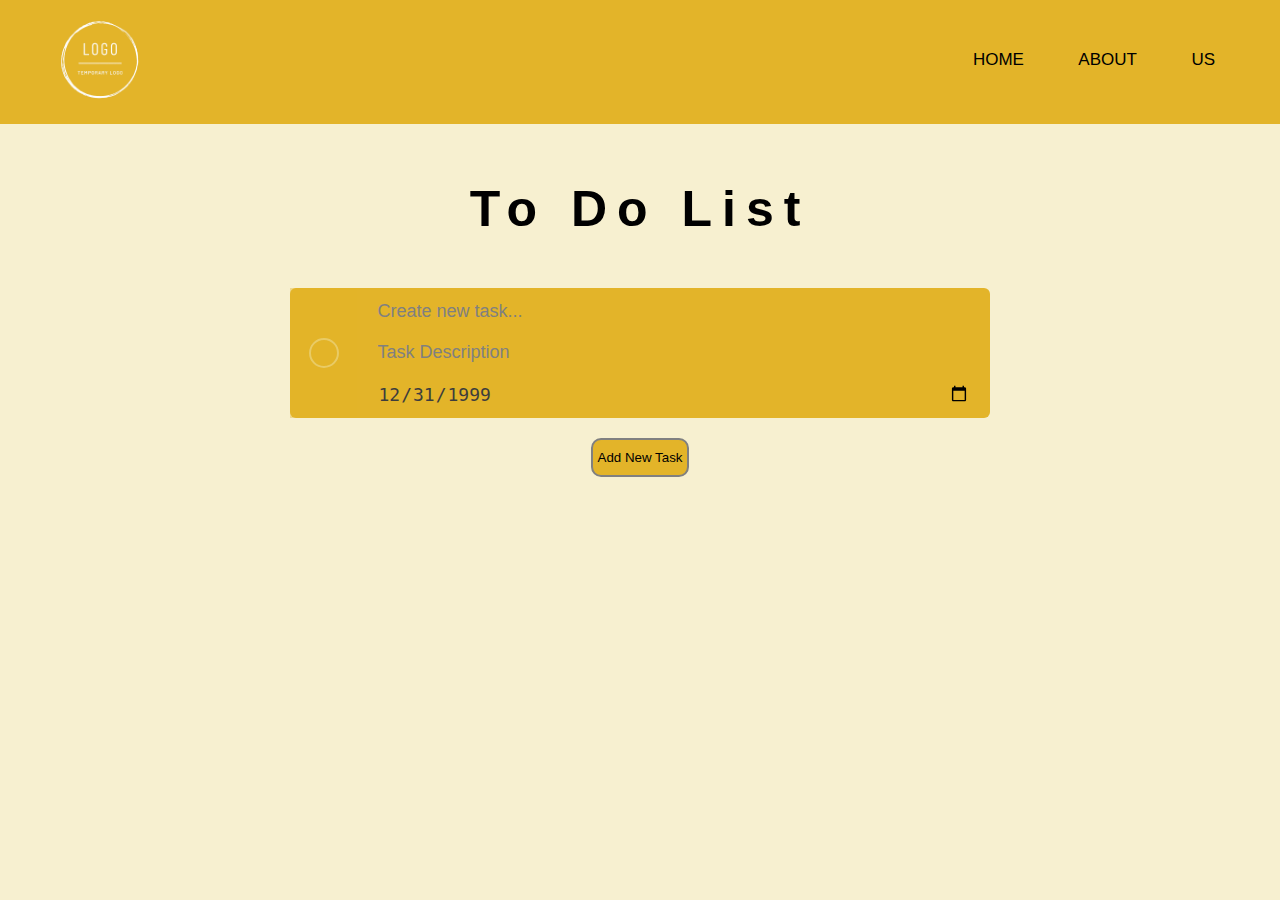
==== templates/index.html @ b3e445b7 "added css to the us.html" ====
<!DOCTYPE html>
<html lang="en" dir="ltr">
  <head>
    <meta charset="utf-8">
    <link rel="stylesheet" href="../statics/styles.css">
    <link rel="stylesheet" href="https://cdnjs.cloudflare.com/ajax/libs/font-awesome/4.7.0/css/font-awesome.min.css">
    <title>To Do List</title>
  </head>
  <body>
    <nav>
      <input type="checkbox" id="check">
      <label class='checkmo'for="check">
        <i class="fa fa-bars"></i>
      </label>
      <a href="index.html"><img class="logo" src="../images/temp-logo.png" alt="logo"></a>
      <ul>
        <li><a class="nav" href="index.html">Home</a></li>
        <li><a class="nav" href="about.html">About</a></li>
        <li><a class="nav" href="us.html">Us</a></li>
      </ul>
    </nav>

    <section id="main">
      <div class="container">
        <div class="header">
          <div class="title">
              To Do List
              </div>
        </div>
      <div class="new-task">
        <div class="checkbox">
          <div class="checkmark">
          </div>
        </div>
        <div class="new-task-input">
          <form onsubmit="">
            <input type="text" placeholder="Create new task..."/>
            <input type="text" name="" value="" placeholder="Task Description">
            <input class="date-picker" type="date" name="" value="1999-12-31" min="1970-12-31" max="2030-12-31">
          </form>
        </div>
      </div>
      <input class='sub-btn' type="submit" name="Add New Task" value="Add New Task">
    </div>
   </section>

  </body>
</html>
---- statics/styles.css ----
@import url('https://fonts.googleapis.com/css2?family=Roboto+Mono:wght@300;700&display=swap');
/* Navigation bar part */
* {
  padding: 0;
  margin: 0;
  list-style: none;
  text-decoration: none;
  box-sizing: border-box;
}
.container {
  width: 100%;
  max-width: 700px;
  margin: 0px 30px;
  margin-top: 100px;
}
.header {
  display: flex;
  justify-content: space-between;
  align-items: center;
}
.title {
  font-family: 'Josefin Sans', sans-serif;
  color: black;
  letter-spacing: 10px;
  font-size: 50px;
  font-weight: bold;
}

body {
  background-color: rgba(240, 225, 161, 0.5);
  font-family: 'Josefin Sans', sans-serif;

}
nav {
  background-color: rgb(227, 180, 41);
  overflow: hidden;
  position: fixed;
  top: 0;
  width: 100%;
  z-index: 1;
}
input.sub-btn {
  padding: 10px 5px;
  border: 2px solid gray;
  border-radius: 10px;
  background-color: rgb(227, 180, 41);
  cursor: pointer;
}
input.sub-btn:hover {
  padding: 12px 6px;
  transition: 0.8s;
}

.nav:hover {
  background-color: rgb(227, 190, 41);
  transition: .5s;
}

a img.logo {
  height: 120px;
  margin: 0 40px;
  cursor: pointer;
  animation: logo-anim 3s ease-in forwards infinite alternate;
}
@keyframes logo-anim {
  from {
    transform: rotate(-20deg);
  }
  to {
    transform: rotate(20deg);
  }
}
 nav ul {
   float: right;
   margin-right: 40px;
 }

 nav ul li {
   display: inline-block;
   line-height: 100px;
   margin: 10px 0;
   padding: 0 20px;
 }

nav ul li a {
  text-decoration: none;
  border-radius: 5px;
  padding: 10px 5px;
  color: black;
  font-size: 17px;
  text-transform: uppercase;
}

.checkmo {
  font-size: 24px;
  float: right;
  margin-right: 20px;
  padding: 5px 10px;
  line-height: 70px;
  cursor: pointer;
  display: none;
}

#check {
  display: none;
}
@media (max-width: 952px) {
  a img.logo {
    margin: 0 20px;
  }
  nav ul li a {
    font-size: 15px;
    padding: 7px 3px;
  }
  ul {
    margin-right: 0px;
  }
}

@media (max-width: 670px){
  .checkmo {
    display: block;
    margin: 20px;
  }
  ul {
    position: fixed;
    width: 100vw;
    height: 100vh;
    background-color: rgb(92, 87, 87);
    right: -120%;
    text-align:center;
    transition: all .5s;
  }
  nav ul li {
    display: block;
    text-align: left;
  }
  nav ul li a{
    color: white;
  }
  .nav:hover {
    background-color: rgb(227, 190, 41);
    transition: .5s;
    color: black;
  }
  #check:checked ~ ul{
    top: 124px;
    right: -80%;
  }
}
section#main {
  font-size: 25px;
  text-align: center;
  padding: 20px 10px;
  margin-top: 140px;
  animation: TransIn 0.5s
}
input.sub-btn {
  margin: 20px 10px;
  animation: btn-anim 1s ease-in forwards infinite alternate;
}
@keyframes btn-anim {
  100% {
    transform: rotate(5deg);
  }
}
.container {
  margin: 20px auto;
}
div.title {
  margin: auto;
}

form input.date-picker {
  color: rgb(61, 61, 61);
  cursor: pointer;
}
@keyframes TransIn {
    from {
      opacity: 0;
      transform: rotateX(-10deg);
    }
    to {
      opacity: 1;
      transform: rotateX(0);
    }
}
/* Navigation Bar Part */

/* US.html PART */
div.Deck {
  position: relative;
  top: 20vh;
  align-items: center;
  display: flex;
  flex-wrap: wrap;
  padding: 10px 2%;
  animation: TransIn 0.5s;
}

div.card {
  display: flex;
  flex-direction: column;
  background-color: rgba(207, 192, 153, 0.7);
  margin: 30px auto;
  width: 30vw;
  border: 2px solid;
  border-radius: 10px;
  padding: 20px 30px;
  box-shadow: 2px 4px rgba(115, 114, 114, 0.3);
  text-align: left;
  cursor: pointer;
}
div.card img {
  text-align: center;
}
div.card > *{
  margin: 10px;
}

div.card:hover {
  box-shadow: 6px 10px rgba(115, 114, 114, 0.3);
  transition: 1s;
}
@media (max-width:1200px) {
  div.Deck {
    padding: 10px 2%;
    margin: 50px 10%;
  }
}
/* Us.html Part */


/* Adding New Task Part */
.new-task {
  background-color: rgb(227, 180, 41);
  height: 130px;
  margin-top: 50px;
  border-radius: 6px;
  display: flex;
}
.checkbox {
  background-color: rgba(227, 180, 41, 0.4);
  width: 70px;
  display: flex;
  justify-content: center;
  align-items: center;

}
.checkmark {
  width: 30px;
  height: 30px;
  border-radius: 50%;
  border: 2px solid rgba(240, 225, 161, 0.5);
  cursor: pointer;
  transition: all 0.25s;
}
.checkmark:hover {
  border-color: linear-gradient(135deg, #d89a14 0%, #C058F3 100%);
  background: linear-gradient(135deg, #ff8801 0%, #fbff00 100%);
}

.new-task-input {
  flex-grow: 1;
  display: flex;
  align-items: center;
  padding: 20px;
}
.new-task-input form {
  flex-grow: 1;
}

.new-task-input input {
  width: 100%;
  padding: 10px 0px;
  background-color: transparent;
  border: none;
  outline: none;
  font-size: 18px;
}

.new-task-input input::placeholder {
  color:gray;
}
/* Adding New Task Part */
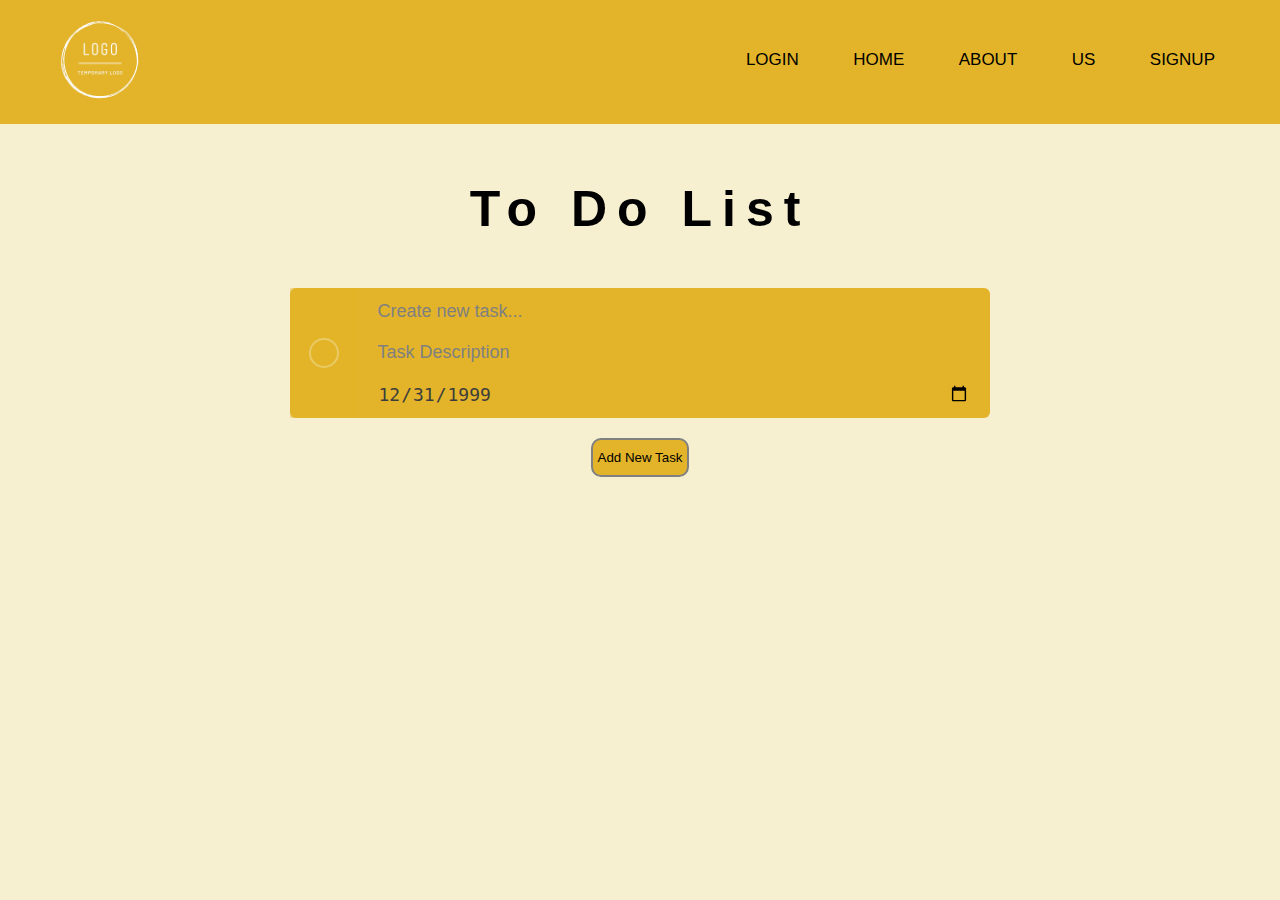
==== commit a7a352ea: "added some javascript to us.html" ====
--- a/templates/index.html
+++ b/templates/index.html
@@ -2,11 +2,11 @@
 <html lang="en" dir="ltr">
   <head>
     <meta charset="utf-8">
-    <link rel="stylesheet" href="../statics/styles.css">
+    <link rel="stylesheet" href="../statics/styles/styles.css">
     <link rel="stylesheet" href="https://cdnjs.cloudflare.com/ajax/libs/font-awesome/4.7.0/css/font-awesome.min.css">
     <title>To Do List</title>
   </head>
-  <body>
+  <body id="main-page">
     <nav>
       <input type="checkbox" id="check">
       <label class='checkmo'for="check">
@@ -14,9 +14,11 @@
       </label>
       <a href="index.html"><img class="logo" src="../images/temp-logo.png" alt="logo"></a>
       <ul>
+        <li><a href="login.html" class="nav">Login</a></li>
         <li><a class="nav" href="index.html">Home</a></li>
         <li><a class="nav" href="about.html">About</a></li>
         <li><a class="nav" href="us.html">Us</a></li>
+        <li><a href="signup.html" class="nav">Signup</a></li>
       </ul>
     </nav>
 
@@ -45,4 +47,5 @@
    </section>
 
   </body>
+  <script src="../statics/js/index.js"></script>
 </html>
--- a/statics/styles/styles.css
+++ b/statics/styles/styles.css
@@ -0,0 +1,247 @@
+@import url("https://fonts.googleapis.com/css2?family=Roboto+Mono:wght@300;700&display=swap");
+/* Navigation bar part */
+* {
+  padding: 0;
+  margin: 0;
+  list-style: none;
+  text-decoration: none;
+  box-sizing: border-box;
+}
+.container {
+  width: 100%;
+  max-width: 700px;
+  margin: 0px 30px;
+  margin-top: 100px;
+}
+.header {
+  display: flex;
+  justify-content: space-between;
+  align-items: center;
+}
+.title {
+  font-family: "Josefin Sans", sans-serif;
+  color: black;
+  letter-spacing: 10px;
+  font-size: 50px;
+  font-weight: bold;
+}
+
+body {
+  background-color: rgba(240, 225, 161, 0.5);
+  font-family: "Josefin Sans", sans-serif;
+}
+nav {
+  background-color: rgb(227, 180, 41);
+  overflow: hidden;
+  position: fixed;
+  top: 0;
+  width: 100%;
+  z-index: 1;
+}
+input.sub-btn {
+  padding: 10px 5px;
+  border: 2px solid gray;
+  border-radius: 10px;
+  background-color: rgb(227, 180, 41);
+  cursor: pointer;
+}
+input.sub-btn:hover {
+  padding: 12px 6px;
+  transition: 0.8s;
+}
+
+.effect {
+  background-color: rgb(227, 190, 41);
+  transition: 0.3s;
+  color: white;
+}
+
+a img.logo {
+  height: 120px;
+  margin: 0 40px;
+  cursor: pointer;
+  animation: logo-anim 3s ease-in forwards infinite alternate;
+}
+@keyframes logo-anim {
+  from {
+    transform: rotate(-20deg);
+  }
+  to {
+    transform: rotate(20deg);
+  }
+}
+nav ul {
+  float: right;
+  margin-right: 40px;
+}
+
+nav ul li {
+  display: inline-block;
+  line-height: 100px;
+  margin: 10px 0;
+  padding: 0 20px;
+}
+
+nav ul li a {
+  text-decoration: none;
+  border-radius: 5px;
+  padding: 10px 5px;
+  color: black;
+  font-size: 17px;
+  text-transform: uppercase;
+}
+
+.checkmo {
+  font-size: 24px;
+  float: right;
+  margin-right: 20px;
+  padding: 5px 10px;
+  line-height: 70px;
+  cursor: pointer;
+  display: none;
+}
+
+#check {
+  display: none;
+}
+@media (max-width: 952px) {
+  a img.logo {
+    margin: 0 20px;
+  }
+  nav ul li a {
+    font-size: 15px;
+    padding: 7px 3px;
+  }
+  ul {
+    margin-right: 0px;
+  }
+}
+
+@media (max-width: 670px) {
+  .checkmo {
+    display: block;
+    margin: 20px;
+    animation: TransIn 0.5s;
+  }
+  ul {
+    position: fixed;
+    width: 100vw;
+    height: 100vh;
+    background-color: rgb(92, 87, 87);
+    right: -150%;
+    text-align: center;
+    transition: all 0.5s;
+  }
+  nav ul li {
+    display: block;
+    text-align: left;
+  }
+  nav ul li a {
+    color: white;
+  }
+  .nav:hover {
+    background-color: rgb(227, 190, 41);
+    transition: 0.5s;
+    color: black;
+  }
+  #check:checked ~ ul {
+    top: 124px;
+    right: -80%;
+  }
+}
+section#main {
+  font-size: 25px;
+  text-align: center;
+  padding: 20px 10px;
+  margin-top: 140px;
+  animation: TransIn 0.5s;
+}
+input.sub-btn {
+  margin: 20px 10px;
+  animation: btn-anim 1s ease-in forwards infinite alternate;
+}
+@keyframes btn-anim {
+  100% {
+    transform: rotate(5deg);
+  }
+}
+.container {
+  margin: 20px auto;
+}
+div.title {
+  margin: auto;
+}
+
+form input.date-picker {
+  color: rgb(61, 61, 61);
+  cursor: pointer;
+}
+@keyframes TransIn {
+  from {
+    opacity: 0;
+    transform: rotateX(-10deg);
+  }
+  to {
+    opacity: 1;
+    transform: rotateX(0);
+  }
+}
+
+.active {
+  background-color: rgb(227, 190, 41);
+  transition: 0.5s;
+  color: red;
+}
+/* Navigation Bar Part */
+
+/* Adding New Task Part */
+.new-task {
+  background-color: rgb(227, 180, 41);
+  height: 130px;
+  margin-top: 50px;
+  border-radius: 6px;
+  display: flex;
+}
+.checkbox {
+  background-color: rgba(227, 180, 41, 0.4);
+  width: 70px;
+  display: flex;
+  justify-content: center;
+  align-items: center;
+}
+.checkmark {
+  width: 30px;
+  height: 30px;
+  border-radius: 50%;
+  border: 2px solid rgba(240, 225, 161, 0.5);
+  cursor: pointer;
+  transition: all 0.25s;
+}
+.checkmark:hover {
+  border-color: linear-gradient(135deg, #d89a14 0%, #c058f3 100%);
+  background: linear-gradient(135deg, #ff8801 0%, #fbff00 100%);
+}
+
+.new-task-input {
+  flex-grow: 1;
+  display: flex;
+  align-items: center;
+  padding: 20px;
+}
+.new-task-input form {
+  flex-grow: 1;
+}
+
+.new-task-input input {
+  width: 100%;
+  padding: 10px 0px;
+  background-color: transparent;
+  border: none;
+  outline: none;
+  font-size: 18px;
+}
+
+.new-task-input input::placeholder {
+  color: gray;
+}
+/* Adding New Task Part */
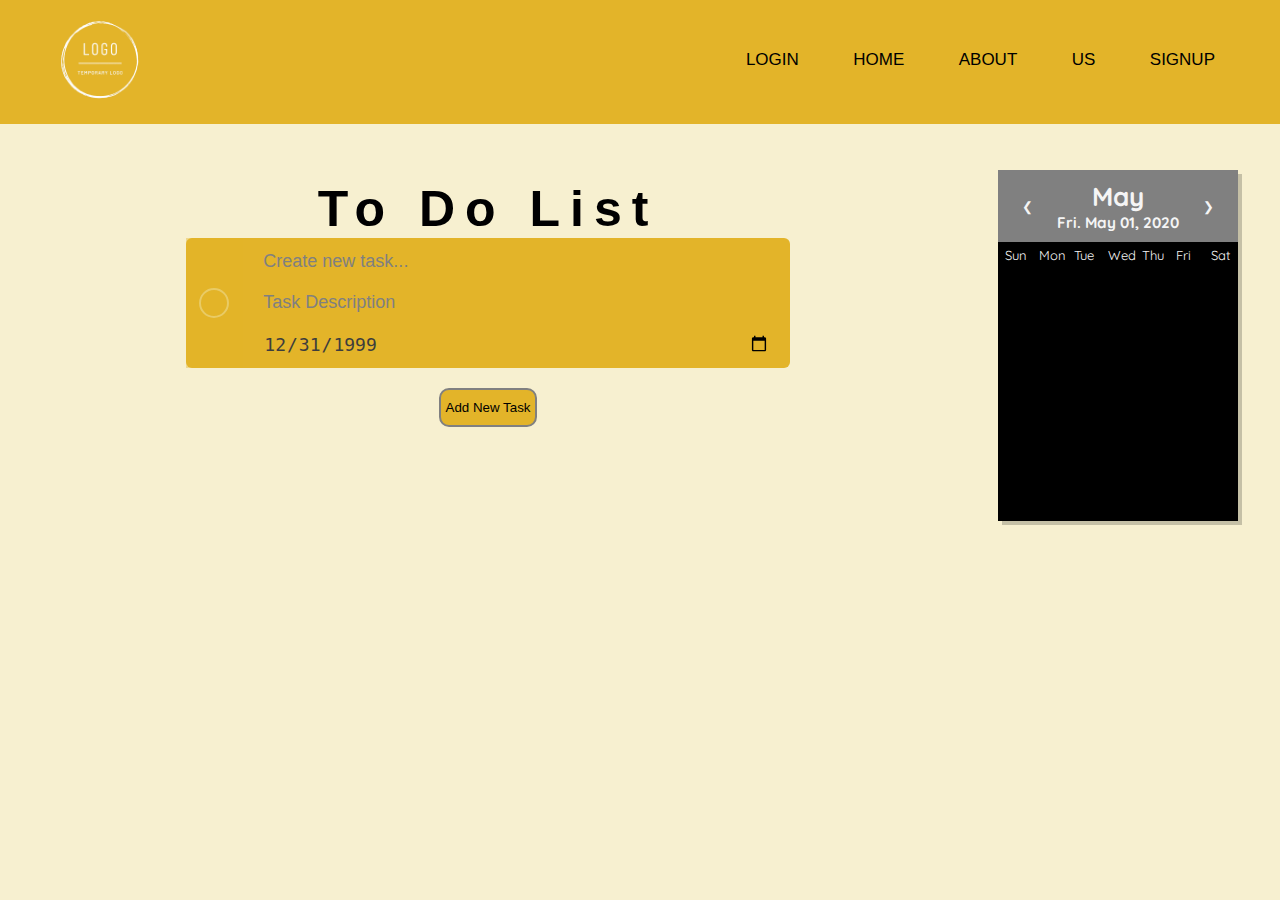
==== commit 014a17ff: "added calendar" ====
--- a/templates/index.html
+++ b/templates/index.html
@@ -3,6 +3,7 @@
   <head>
     <meta charset="utf-8">
     <link rel="stylesheet" href="../statics/styles/styles.css">
+    <link rel="stylesheet" href="../statics/styles/calendar.css">
     <link rel="stylesheet" href="https://cdnjs.cloudflare.com/ajax/libs/font-awesome/4.7.0/css/font-awesome.min.css">
     <title>To Do List</title>
   </head>
@@ -29,23 +30,51 @@
               To Do List
               </div>
         </div>
-      <div class="new-task">
-        <div class="checkbox">
-          <div class="checkmark">
+        <div class="new-task">
+          <div class="checkbox">
+            <div class="checkmark">
+            </div>
+          </div>
+          <div class="new-task-input">
+            <form onsubmit="" method="post">
+              <input type="text" placeholder="Create new task..."/>
+              <input type="text" name="" value="" placeholder="Task Description">
+              <input class="date-picker" type="date" name="" value="1999-12-31" min="1970-12-31" max="2030-12-31">
+            </form>
           </div>
         </div>
-        <div class="new-task-input">
-          <form onsubmit="">
-            <input type="text" placeholder="Create new task..."/>
-            <input type="text" name="" value="" placeholder="Task Description">
-            <input class="date-picker" type="date" name="" value="1999-12-31" min="1970-12-31" max="2030-12-31">
-          </form>
+        <input class='sub-btn' type="submit" name="Add New Task" value="Add New Task">
+      </div>
+      <div class="calendar fade">
+        <div class="month-header">
+            <a class="prev">&#10094;</a>
+
+            <div class="current-date">
+                <h1 class="currMonth">May</h1>
+                <h3 class="weekDate">Fri. May 01, 2020</h3>
+            </div>
+            
+            <a class="next">&#10095;</a>
         </div>
-      </div>
-      <input class='sub-btn' type="submit" name="Add New Task" value="Add New Task">
+        <div class="days">
+            <div>Sun</div>
+            <div>Mon</div>
+            <div>Tue</div>
+            <div>Wed</div>
+            <div>Thu</div>
+            <div>Fri</div>
+            <div>Sat</div>
+        </div>
+        <div class="num-date">
+            
+        </div>
+    </div>
+
+    <div class="pending-task">
+      
     </div>
    </section>
 
   </body>
-  <script src="../statics/js/index.js"></script>
+  <script src="../statics/js/calendar.js"></script>
 </html>
--- a/statics/styles/styles.css
+++ b/statics/styles/styles.css
@@ -7,12 +7,7 @@
   text-decoration: none;
   box-sizing: border-box;
 }
-.container {
-  width: 100%;
-  max-width: 700px;
-  margin: 0px 30px;
-  margin-top: 100px;
-}
+
 .header {
   display: flex;
   justify-content: space-between;
@@ -50,7 +45,7 @@
   transition: 0.8s;
 }
 
-.effect {
+.nav:hover {
   background-color: rgb(227, 190, 41);
   transition: 0.3s;
   color: white;
@@ -150,11 +145,13 @@
   }
 }
 section#main {
+  display: flex;
   font-size: 25px;
   text-align: center;
   padding: 20px 10px;
   margin-top: 140px;
   animation: TransIn 0.5s;
+  justify-content: space-between;
 }
 input.sub-btn {
   margin: 20px 10px;
@@ -166,7 +163,11 @@
   }
 }
 .container {
-  margin: 20px auto;
+  display: flex;
+  flex-direction: column;
+  align-items: center;
+  margin: 20px 100px;
+  width: 60%;
 }
 div.title {
   margin: auto;
@@ -198,9 +199,9 @@
 .new-task {
   background-color: rgb(227, 180, 41);
   height: 130px;
-  margin-top: 50px;
   border-radius: 6px;
   display: flex;
+  width: 80%;
 }
 .checkbox {
   background-color: rgba(227, 180, 41, 0.4);
--- a/statics/styles/calendar.css
+++ b/statics/styles/calendar.css
@@ -0,0 +1,89 @@
+@import url("https://fonts.googleapis.com/css2?family=Quicksand:wght@300;500;700&display=swap");
+div.calendar {
+  width: 15rem;
+  height: 39vh;
+  background-color: black;
+  box-shadow: 4px 4px rgba(0, 0, 0, 0.2);
+  transition: 0.5s ease-in-out;
+  font-family: "Quicksand";
+  color: whitesmoke;
+  font-size: small;
+  margin: 10px auto;
+}
+
+div.month-header {
+  background-color: grey;
+  margin-top: 0;
+  display: flex;
+  align-items: center;
+  justify-content: space-between;
+  text-align: center;
+  padding: 10px 15px;
+}
+
+div.month-header a {
+  display: flex;
+  cursor: pointer;
+  padding: 5px 7px;
+  margin: 2px;
+  transition: 0.3s ease-out;
+  border-radius: 10px;
+  height: 40px;
+  align-items: center;
+}
+
+div.month-header a:hover {
+  background-color: rgba(0, 0, 0, 0.2);
+  color: black;
+}
+div.days {
+  display: flex;
+}
+div.days div {
+  display: flex;
+  width: calc(15rem / 7);
+  justify-content: space-between;
+  padding: 5px 7px;
+}
+
+div.num-date {
+  display: flex;
+  flex-wrap: wrap;
+  padding: 0.5rem;
+  transition: 0.5s ease-in-out;
+}
+
+div.num-date div {
+  display: flex;
+  width: calc(12.2rem / 7);
+  height: 2rem;
+  padding: 0.5rem;
+  cursor: pointer;
+}
+
+div.num-date div:hover {
+  background-color: gray;
+}
+
+div.next-dates,
+div.prev-dates {
+  color: rgba(255, 255, 255, 0.7);
+}
+
+.current-day {
+  background-color: gray;
+  color: honeydew;
+}
+
+.fade-in {
+  animation: fade 1.5s ease-in-out;
+}
+
+@keyframe fade {
+  from {
+    opacity: 0.4;
+  }
+  to {
+    opacity: 1;
+  }
+}
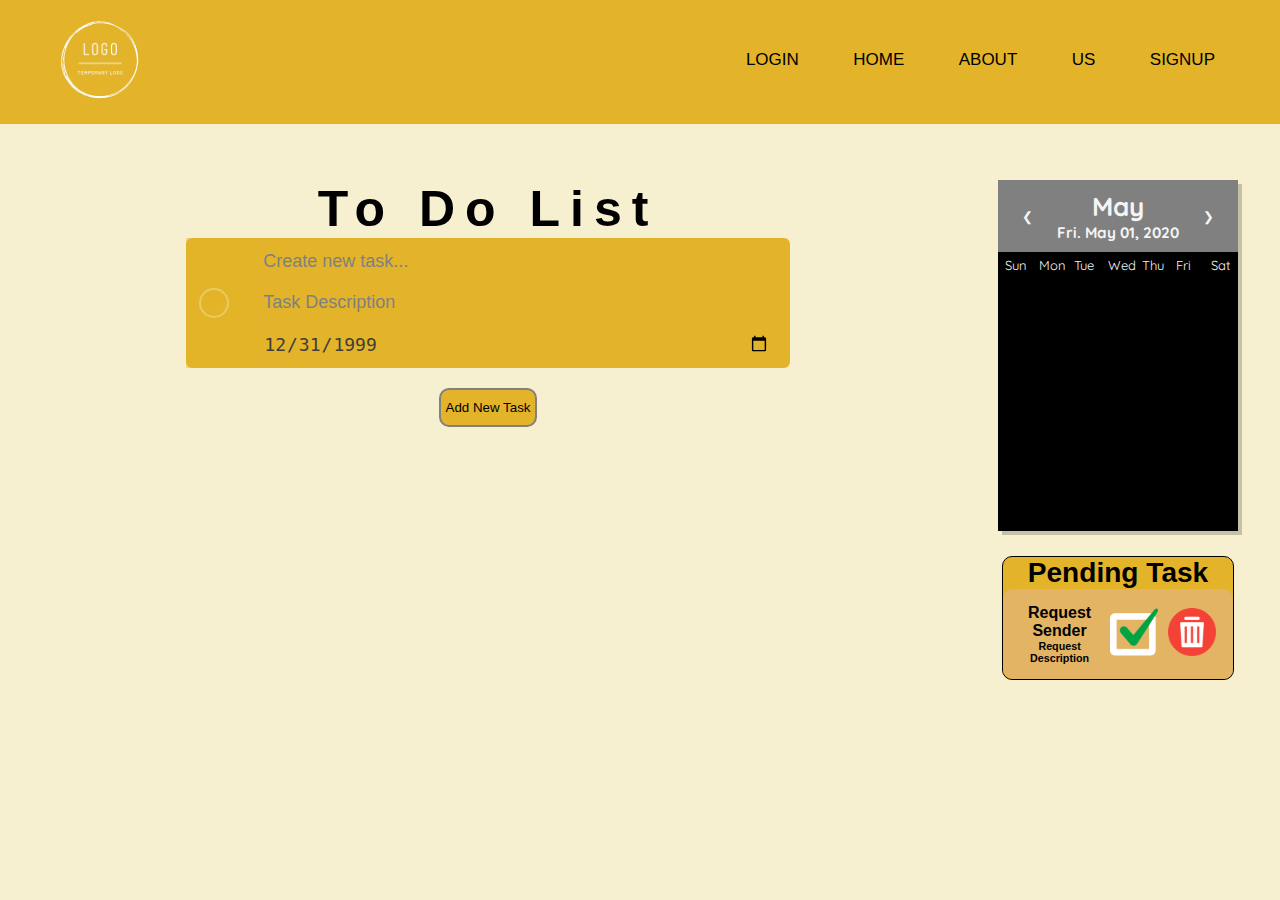
==== commit 8bf57c04: "added pending" ====
--- a/templates/index.html
+++ b/templates/index.html
@@ -44,35 +44,59 @@
           </div>
         </div>
         <input class='sub-btn' type="submit" name="Add New Task" value="Add New Task">
+
+        <div class="task-list">
+          <div class="task-card">
+            
+          </div>
+        </div>
+
       </div>
-      <div class="calendar fade">
-        <div class="month-header">
-            <a class="prev">&#10094;</a>
-
-            <div class="current-date">
-                <h1 class="currMonth">May</h1>
-                <h3 class="weekDate">Fri. May 01, 2020</h3>
+      <div class="right-col">
+        <div class="calendar fade">
+          <div class="month-header">
+              <a class="prev">&#10094;</a>
+  
+              <div class="current-date">
+                  <h1 class="currMonth">May</h1>
+                  <h3 class="weekDate">Fri. May 01, 2020</h3>
+              </div>
+              
+              <a class="next">&#10095;</a>
+          </div>
+          <div class="days">
+              <div>Sun</div>
+              <div>Mon</div>
+              <div>Tue</div>
+              <div>Wed</div>
+              <div>Thu</div>
+              <div>Fri</div>
+              <div>Sat</div>
+          </div>
+          <div class="num-date">
+              
+          </div>
+      </div>
+    
+      <div class="pending-task">
+        <h3>Pending Task</h3>
+        <ul class="pending-list">
+          <li class="pending-item">
+            <div class="item">
+              <h4>Request Sender</h4>
+              <h6>Request Description</h6>
             </div>
             
-            <a class="next">&#10095;</a>
-        </div>
-        <div class="days">
-            <div>Sun</div>
-            <div>Mon</div>
-            <div>Tue</div>
-            <div>Wed</div>
-            <div>Thu</div>
-            <div>Fri</div>
-            <div>Sat</div>
-        </div>
-        <div class="num-date">
-            
-        </div>
-    </div>
-
-    <div class="pending-task">
+            <div class="request-option">
+              <a  href=""><img class="option" src="../images/check.png" alt=""></a>
+              <a href=""><img class="option" src="../images/delete.png" alt=""></a>
+            </div>
+          </li>
+        </ul>
+      </div>
+      </div>
       
-    </div>
+      
    </section>
 
   </body>
--- a/statics/styles/styles.css
+++ b/statics/styles/styles.css
@@ -245,4 +245,55 @@
 .new-task-input input::placeholder {
   color: gray;
 }
+
+.right-col {
+  display: flex;
+  flex-direction: column;
+  width: 20%;
+  justify-content: center;
+  margin: 10px auto;
+}
+
+.pending-task {
+  display: flex;
+  flex-direction: column;
+  margin: 15px 10px;
+  background-color: rgb(227, 180, 41);
+  font-size: x-large;
+  font-weight: lighter;
+  border: 1px solid black;
+  border-radius: 10px;
+}
+.pending-list {
+  background-color: rgba(227, 180, 100, 1);
+  width: 100%;
+  border-radius: 10px;
+}
+.pending-item {
+  font-size: 1rem;
+  display: flex;
+  flex-direction: row;
+
+  padding: 10px 15px;
+}
+.pending-item .item {
+  display: flex;
+  flex-direction: column;
+  margin: 5px 10px;
+}
+.request-option {
+  display: flex;
+  align-items: center;
+  margin: 2px 4px;
+}
+
+.request-option .option {
+  height: 3rem;
+  width: 3rem;
+  margin: 5px;
+}
+.request-option .option:hover {
+  background-color: rgb(227, 180, 41);
+}
+
 /* Adding New Task Part */
--- a/statics/styles/calendar.css
+++ b/statics/styles/calendar.css
@@ -55,7 +55,7 @@
 
 div.num-date div {
   display: flex;
-  width: calc(12.2rem / 7);
+  width: calc(14rem / 7);
   height: 2rem;
   padding: 0.5rem;
   cursor: pointer;
